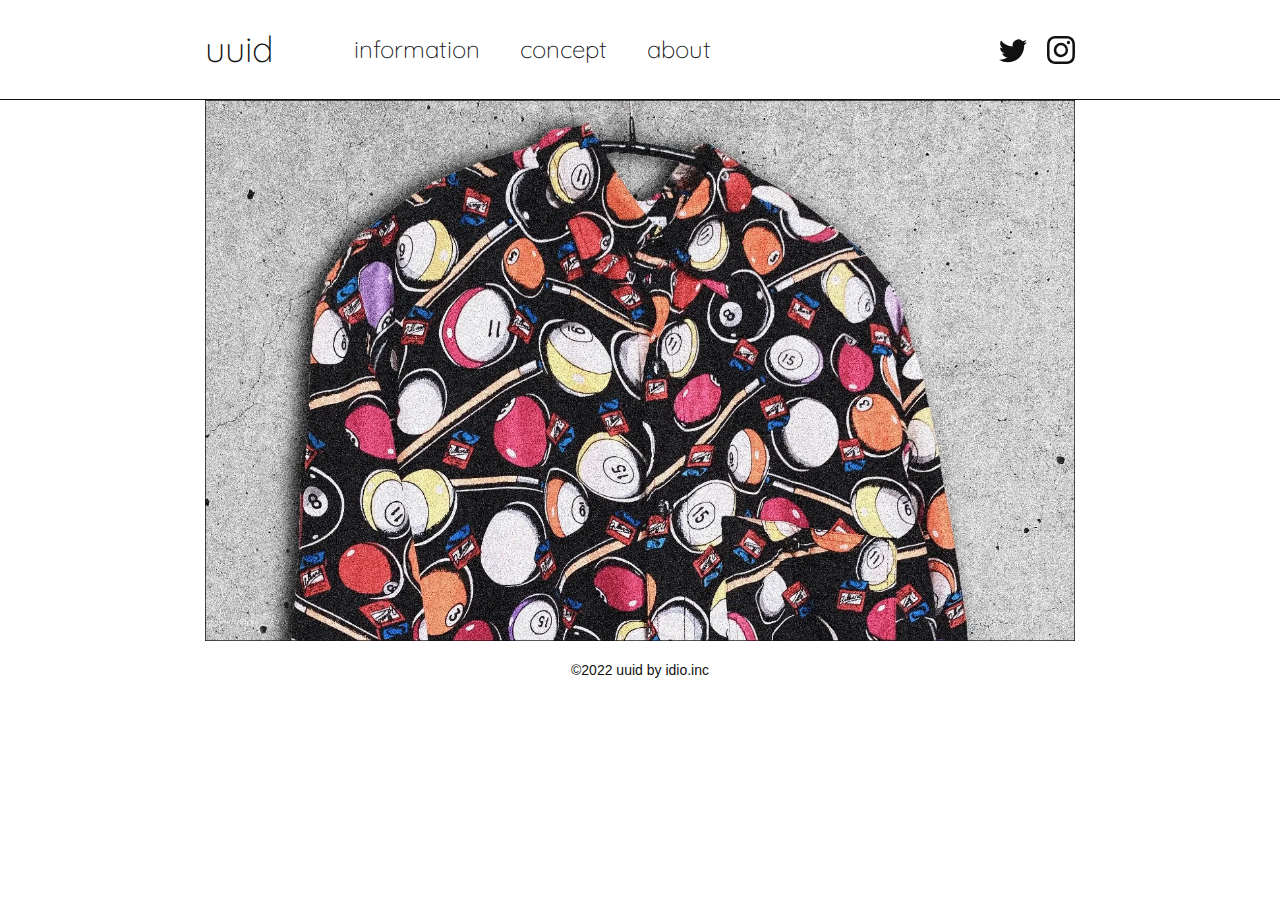
==== index.html @ 2e86b6e6 "Add files via upload" ====
<!DOCTYPE html>
<html>
  <head>
    <meta charset="utf-8">
    <meta http-equiv="X-UA-Compatible" content="IE=edge">
    <meta name="viewport" content="width=device-width,initial-scale=1">
    <meta name="robots" content="noindex,nofollow">
    <link rel="preconnect" href="https://fonts.googleapis.com">
    <link rel="preconnect" href="https://fonts.gstatic.com" crossorigin>
    <link href="https://fonts.googleapis.com/css2?family=Quicksand:wght@300&display=swap" rel="stylesheet">
    <link rel="stylesheet" href="css/destyle.css">
    <link rel="stylesheet" href="css/style.css">
    <title>uuid</title>
  </head>
  <body id="index">
    <header>
      <div id="header">
        <div class="left">
          <h1>
            <a href="/">uuid</a>
          </h1>
          <nav id="nav">
            <ul>
              <li><a href="info.html">information</a></li>
              <li><a href="concept.html">concept</a></li>
              <li><a href="about.html">about</a></li>
            </ul>
          </nav>
        </div>
        <div class="right">
          <a href="" class="twitter">
            <svg xmlns="http://www.w3.org/2000/svg" width="28" height="28" fill="currentColor" class="bi bi-twitter" viewBox="0 0 16 16">
              <path d="M5.026 15c6.038 0 9.341-5.003 9.341-9.334 0-.14 0-.282-.006-.422A6.685 6.685 0 0 0 16 3.542a6.658 6.658 0 0 1-1.889.518 3.301 3.301 0 0 0 1.447-1.817 6.533 6.533 0 0 1-2.087.793A3.286 3.286 0 0 0 7.875 6.03a9.325 9.325 0 0 1-6.767-3.429 3.289 3.289 0 0 0 1.018 4.382A3.323 3.323 0 0 1 .64 6.575v.045a3.288 3.288 0 0 0 2.632 3.218 3.203 3.203 0 0 1-.865.115 3.23 3.23 0 0 1-.614-.057 3.283 3.283 0 0 0 3.067 2.277A6.588 6.588 0 0 1 .78 13.58a6.32 6.32 0 0 1-.78-.045A9.344 9.344 0 0 0 5.026 15z"/>
            </svg>
          </a>
          <a href="" class="instagram">
            <svg xmlns="http://www.w3.org/2000/svg" width="28" height="28" fill="currentColor" class="bi bi-instagram" viewBox="0 0 16 16">
              <path d="M8 0C5.829 0 5.556.01 4.703.048 3.85.088 3.269.222 2.76.42a3.917 3.917 0 0 0-1.417.923A3.927 3.927 0 0 0 .42 2.76C.222 3.268.087 3.85.048 4.7.01 5.555 0 5.827 0 8.001c0 2.172.01 2.444.048 3.297.04.852.174 1.433.372 1.942.205.526.478.972.923 1.417.444.445.89.719 1.416.923.51.198 1.09.333 1.942.372C5.555 15.99 5.827 16 8 16s2.444-.01 3.298-.048c.851-.04 1.434-.174 1.943-.372a3.916 3.916 0 0 0 1.416-.923c.445-.445.718-.891.923-1.417.197-.509.332-1.09.372-1.942C15.99 10.445 16 10.173 16 8s-.01-2.445-.048-3.299c-.04-.851-.175-1.433-.372-1.941a3.926 3.926 0 0 0-.923-1.417A3.911 3.911 0 0 0 13.24.42c-.51-.198-1.092-.333-1.943-.372C10.443.01 10.172 0 7.998 0h.003zm-.717 1.442h.718c2.136 0 2.389.007 3.232.046.78.035 1.204.166 1.486.275.373.145.64.319.92.599.28.28.453.546.598.92.11.281.24.705.275 1.485.039.843.047 1.096.047 3.231s-.008 2.389-.047 3.232c-.035.78-.166 1.203-.275 1.485a2.47 2.47 0 0 1-.599.919c-.28.28-.546.453-.92.598-.28.11-.704.24-1.485.276-.843.038-1.096.047-3.232.047s-2.39-.009-3.233-.047c-.78-.036-1.203-.166-1.485-.276a2.478 2.478 0 0 1-.92-.598 2.48 2.48 0 0 1-.6-.92c-.109-.281-.24-.705-.275-1.485-.038-.843-.046-1.096-.046-3.233 0-2.136.008-2.388.046-3.231.036-.78.166-1.204.276-1.486.145-.373.319-.64.599-.92.28-.28.546-.453.92-.598.282-.11.705-.24 1.485-.276.738-.034 1.024-.044 2.515-.045v.002zm4.988 1.328a.96.96 0 1 0 0 1.92.96.96 0 0 0 0-1.92zm-4.27 1.122a4.109 4.109 0 1 0 0 8.217 4.109 4.109 0 0 0 0-8.217zm0 1.441a2.667 2.667 0 1 1 0 5.334 2.667 2.667 0 0 1 0-5.334z"/>
            </svg>
          </a>
          <div id="btn">
            <span class="line" id="top"></span>
            <span class="line" id="middle"></span>
            <span class="line" id="bottom"></span>
          </div>
        </div>
      </div>
    </header>
    <main>
      <div class="photograph">
        <img src="img/top.webp" alt="uuid 2022 spring summer collection" class="pc">
        <img src="img/top_sp.webp" alt="uuid 2022 spring summer collection" class="sp">
      </div>
    </main>
    <footer>
      <p>©2022 uuid by idio.inc</p>
    </footer>
    <script src="js/menu.js"></script>
  </body>
</html>
---- css/destyle.css ----
/*! destyle.css v3.0.2 | MIT License | https://github.com/nicolas-cusan/destyle.css */

/* Reset box-model and set borders */
/* ============================================ */

*,
::before,
::after {
  box-sizing: border-box;
  border-style: solid;
  border-width: 0;
}

/* Document */
/* ============================================ */

/**
 * 1. Correct the line height in all browsers.
 * 2. Prevent adjustments of font size after orientation changes in iOS.
 * 3. Remove gray overlay on links for iOS.
 */

html {
  line-height: 1.15; /* 1 */
  -webkit-text-size-adjust: 100%; /* 2 */
  -webkit-tap-highlight-color: transparent; /* 3*/
}

/* Sections */
/* ============================================ */

/**
 * Remove the margin in all browsers.
 */

body {
  margin: 0;
}

/**
 * Render the `main` element consistently in IE.
 */

main {
  display: block;
}

/* Vertical rhythm */
/* ============================================ */

p,
table,
blockquote,
address,
pre,
iframe,
form,
figure,
dl {
  margin: 0;
}

/* Headings */
/* ============================================ */

h1,
h2,
h3,
h4,
h5,
h6 {
  font-size: inherit;
  font-weight: inherit;
  margin: 0;
}

/* Lists (enumeration) */
/* ============================================ */

ul,
ol {
  margin: 0;
  padding: 0;
  list-style: none;
}

/* Lists (definition) */
/* ============================================ */

dt {
  font-weight: bold;
}

dd {
  margin-left: 0;
}

/* Grouping content */
/* ============================================ */

/**
 * 1. Add the correct box sizing in Firefox.
 * 2. Show the overflow in Edge and IE.
 */

hr {
  box-sizing: content-box; /* 1 */
  height: 0; /* 1 */
  overflow: visible; /* 2 */
  border-top-width: 1px;
  margin: 0;
  clear: both;
  color: inherit;
}

/**
 * 1. Correct the inheritance and scaling of font size in all browsers.
 * 2. Correct the odd `em` font sizing in all browsers.
 */

pre {
  font-family: monospace, monospace; /* 1 */
  font-size: inherit; /* 2 */
}

address {
  font-style: inherit;
}

/* Text-level semantics */
/* ============================================ */

/**
 * Remove the gray background on active links in IE 10.
 */

a {
  background-color: transparent;
  text-decoration: none;
  color: inherit;
}

/**
 * 1. Remove the bottom border in Chrome 57-
 * 2. Add the correct text decoration in Chrome, Edge, IE, Opera, and Safari.
 */

abbr[title] {
  text-decoration: underline dotted; /* 2 */
}

/**
 * Add the correct font weight in Chrome, Edge, and Safari.
 */

b,
strong {
  font-weight: bolder;
}

/**
 * 1. Correct the inheritance and scaling of font size in all browsers.
 * 2. Correct the odd `em` font sizing in all browsers.
 */

code,
kbd,
samp {
  font-family: monospace, monospace; /* 1 */
  font-size: inherit; /* 2 */
}

/**
 * Add the correct font size in all browsers.
 */

small {
  font-size: 80%;
}

/**
 * Prevent `sub` and `sup` elements from affecting the line height in
 * all browsers.
 */

sub,
sup {
  font-size: 75%;
  line-height: 0;
  position: relative;
  vertical-align: baseline;
}

sub {
  bottom: -0.25em;
}

sup {
  top: -0.5em;
}

/* Replaced content */
/* ============================================ */

/**
 * Prevent vertical alignment issues.
 */

svg,
img,
embed,
object,
iframe {
  vertical-align: bottom;
}

/* Forms */
/* ============================================ */

/**
 * Reset form fields to make them styleable.
 * 1. Make form elements stylable across systems iOS especially.
 * 2. Inherit text-transform from parent.
 */

button,
input,
optgroup,
select,
textarea {
  -webkit-appearance: none; /* 1 */
  appearance: none;
  vertical-align: middle;
  color: inherit;
  font: inherit;
  background: transparent;
  padding: 0;
  margin: 0;
  border-radius: 0;
  text-align: inherit;
  text-transform: inherit; /* 2 */
}

/**
 * Reset radio and checkbox appearance to preserve their look in iOS.
 */

[type="checkbox"] {
  -webkit-appearance: checkbox;
  appearance: checkbox;
}

[type="radio"] {
  -webkit-appearance: radio;
  appearance: radio;
}

/**
 * Correct cursors for clickable elements.
 */

button,
[type="button"],
[type="reset"],
[type="submit"] {
  cursor: pointer;
}

button:disabled,
[type="button"]:disabled,
[type="reset"]:disabled,
[type="submit"]:disabled {
  cursor: default;
}

/**
 * Improve outlines for Firefox and unify style with input elements & buttons.
 */

:-moz-focusring {
  outline: auto;
}

select:disabled {
  opacity: inherit;
}

/**
 * Remove padding
 */

option {
  padding: 0;
}

/**
 * Reset to invisible
 */

fieldset {
  margin: 0;
  padding: 0;
  min-width: 0;
}

legend {
  padding: 0;
}

/**
 * Add the correct vertical alignment in Chrome, Firefox, and Opera.
 */

progress {
  vertical-align: baseline;
}

/**
 * Remove the default vertical scrollbar in IE 10+.
 */

textarea {
  overflow: auto;
}

/**
 * Correct the cursor style of increment and decrement buttons in Chrome.
 */

[type="number"]::-webkit-inner-spin-button,
[type="number"]::-webkit-outer-spin-button {
  height: auto;
}

/**
 * 1. Correct the outline style in Safari.
 */

[type="search"] {
  outline-offset: -2px; /* 1 */
}

/**
 * Remove the inner padding in Chrome and Safari on macOS.
 */

[type="search"]::-webkit-search-decoration {
  -webkit-appearance: none;
}

/**
 * 1. Correct the inability to style clickable types in iOS and Safari.
 * 2. Fix font inheritance.
 */

::-webkit-file-upload-button {
  -webkit-appearance: button; /* 1 */
  font: inherit; /* 2 */
}

/**
 * Clickable labels
 */

label[for] {
  cursor: pointer;
}

/* Interactive */
/* ============================================ */

/*
 * Add the correct display in Edge, IE 10+, and Firefox.
 */

details {
  display: block;
}

/*
 * Add the correct display in all browsers.
 */

summary {
  display: list-item;
}

/*
 * Remove outline for editable content.
 */

[contenteditable]:focus {
  outline: auto;
}

/* Tables */
/* ============================================ */

/**
1. Correct table border color inheritance in all Chrome and Safari.
*/

table {
  border-color: inherit; /* 1 */
  border-collapse: collapse;
}

caption {
  text-align: left;
}

td,
th {
  vertical-align: top;
  padding: 0;
}

th {
  text-align: left;
  font-weight: bold;
}
---- css/style.css ----
@charset "utf-8";

/* 基本設定　*/

body {
  color: #111;
  background-color: #fff;
  font-weight: 300;
  line-height: 1.8;
  font-family: "游ゴシック Medium", "Yu Gothic Medium", "游ゴシック体", "YuGothic", "ヒラギノ角ゴ ProN W3", "Hiragino Kaku Gothic ProN", "メイリオ", "Meiryo", "verdana", sans-serif;
}

a {
  color: #111;
  text-decoration: none;
}

a:hover {
  opacity: 0.5;
  transition: .7s;
}

ul {
  list-style: none;
  font-size: 14px;
}

h2 {
  font-size: 28px;
  margin-bottom: 20px;
}

h3 {
  font-size: 16px;
  margin-bottom: 20px;
}

p {
  font-size: 14px;
}

section {
  margin-top: 40px;
}

section:last-of-type {
  margin-bottom: 40px;
}

/* 表示切替 */

.sp {
  display: none;
}

#btn {
  display: none;
}

/* header */

header {
  height: 100px;
  border-bottom: 1px solid #111;
  background-color: rgba(255, 255, 255, 0.8);
  position: sticky;
  top: 0;
  z-index: 10;
}

#header {
  margin: 0 16%;
  height: 100%;
  display: flex;
  justify-content: space-between;
}

#header h1 {
  font-family: 'Quicksand', sans-serif;
  font-weight: 300;
  font-size: 36px;
  margin-right: 80px;
}

.left {
  display: flex;
  align-items: center;
}

nav ul {
  display: flex;
}

nav li {
  font-family: 'Quicksand', sans-serif;
  font-weight: 300;
  font-size: 24px;
  margin-right: 40px;
}

.right {
  display: flex;
  align-items: center;
}

#header .instagram {
  margin-left: 20px;
}

/* main */

main {
  margin: 0 16%;
}

main img {
  max-width: 100%;
}

/* footer */

footer {
  height: 59px;
  display: flex;
  justify-content: center;
  align-items: center;
}

/* index */

/* info */

#info section span {
  color: #f00000;
  margin-left: 1em;
}

/* concept */

/* about */

#about section {
  display: flex;
  gap: 40px;
}

/* table */

table {
  max-width: 600px;
  width: 100%;
}

th,td {
  font-size: 14px;
  font-weight: 300;
}

th {
  width: 35%;
  padding: 2px 0;
  position: relative;
}

/* table border */

th span {
  background-color: #fff;
  padding-right: 4px;
}

th::after {
  content: '';
  height: 1px;
  border-bottom: 1px #111 solid;
  width: 100%;
  position: absolute;
  top: 14px;
  right: 0;
  z-index: -1;
}

/* border end */

td {
  width: 65%;
  padding: 2px 0 2px 4px;
}

td span {
  margin-left: 1em;
}

@media screen and (max-width:1024px) {

  /* header */

  #header {
    margin: 0 4%;
  }

  #header svg {
    width: 20px;
  }
  
  #header h1 {
    font-size: 28px;
    margin-right: 32px;
  }

  /* menu */
  
  nav {
    height: 100%;
    width: 100%;
    position: fixed;
    top: -100%;
    left: 0;
    z-index: 999;
    background-color: #fff;
    transition: .8s;
    opacity: 0;
  }

  nav ul {
    height: 100%;
    justify-content: space-evenly;
    flex-direction: column;
    align-items: center;
  }

  nav li {
    font-size: 20px;
    margin: 0;
  }
  
  .right {
    display: flex;
    align-items: center;
  }
  
  #header .instagram {
    margin-left: 10px;
  }

  /* menu button */

  #btn {
    display: block;
    width: 20px;
    height: 20px;
    margin: 0 16% 0 10px;
    position: relative;
    cursor: pointer;
    z-index: 1000;
  }

  #btn:hover {
    opacity: 0.5;
    transition: .5s;
  }

  .line {
    width: 20px;
    height: 2px;
    background: #111;
    position: absolute;
    transition: .8s;
  }

  #top {
    top: 20%;
  }

  #middle {
    top: 50%;
    opacity: 0;
  }

  #bottom {
    bottom: 20%;
  }

  /* button animation */

  .topRotate {
    top: 0;
    transform: translateY(5px) rotate(405deg);
  }

  .bottomRotate {
    bottom: 0;
    transform: translateY(-5px) rotate(-405deg);
  }

  .show {
    transform: translateY(100%);
    opacity: 1;
  }
  
  /* main */
  
  main {
    margin: 0 4%;
  }

}

@media screen and (max-width:599px) {

  /* 表示切替 */

  .pc {
    display: none;
    transition: .5s;
  }

  .sp {
    display: block;
    transition: .5s;
  }
  
  /* menu */

  nav {
    top: 0;
    left: auto;
    right: -100%;
  }

  /* button */
  
  #btn {
    margin-right: 0;
  }

  .show {
    transform: translateX(-100%);
  }
  
  /* main */

  section {
    margin-top: 20px;
  }

  section:last-of-type {
    margin-bottom: 20px;
  }

  h3 {
    font-size: 14px;
  }

  p {
    font-size: 12px;
  }
  
  /* footer */

  /* index */

  #index main {
    margin: 0;
  }

  /* info */



  /* about */

  #about section {
    flex-direction: column;
    gap: 0;
  }

  th,td {
    font-size: 12px;
  }

}
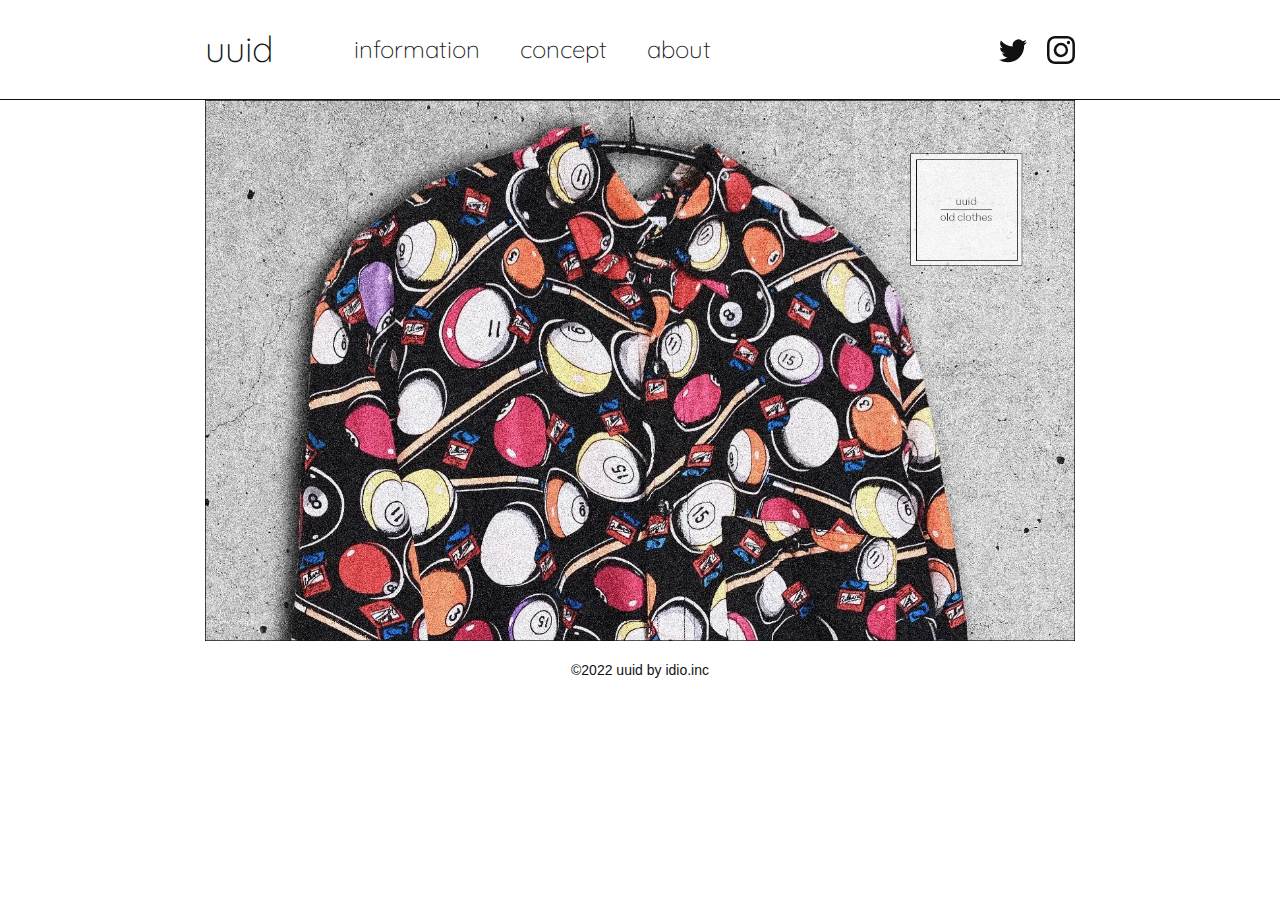
==== commit 53754d9d: "Add files via upload" ====
--- a/index.html
+++ b/index.html
@@ -17,7 +17,7 @@
       <div id="header">
         <div class="left">
           <h1>
-            <a href="/">uuid</a>
+            <a href="../uuid">uuid</a>
           </h1>
           <nav id="nav">
             <ul>
@@ -48,8 +48,10 @@
     </header>
     <main>
       <div class="photograph">
-        <img src="img/top.webp" alt="uuid 2022 spring summer collection" class="pc">
-        <img src="img/top_sp.webp" alt="uuid 2022 spring summer collection" class="sp">
+        <img src="img/top.webp" alt="uuid cover" class="pc slide01">
+        <img src="img/slide.webp" alt="uuid cover" class="pc slide02">
+        <img src="img/top_sp.webp" alt="uuid cover" class="sp slide01">
+        <img src="img/slide_sp.webp" alt="uuid cover" class="sp slide02">
       </div>
     </main>
     <footer>
--- a/css/style.css
+++ b/css/style.css
@@ -127,6 +127,56 @@
 }
 
 /* index */
+
+.photograph {
+  position: relative;
+}
+
+.slide01 {
+  opacity: 1;
+  animation: slide01 12s infinite;
+  animation-delay: 2s;
+}
+
+@keyframes slide01 {
+
+  0% {
+    opacity: 1;
+  }
+
+  50% {
+    opacity: 0;
+  }
+
+  100% {
+    opacity: 1;
+  }
+}
+
+.slide02 {
+  position: absolute;
+  top: 0;
+  left: 0;
+  z-index: 2;
+  opacity: 0;
+  animation: slide02 12s infinite;
+  animation-delay: 2s;
+}
+
+@keyframes slide02 {
+
+  0% {
+    opacity: 0;
+  }
+
+  50% {
+    opacity: 1;
+  }
+
+  100% {
+    opacity: 0;
+  }
+}
 
 /* info */
 
@@ -366,7 +416,9 @@
 
   /* info */
 
-
+  #info main li {
+    font-size: 12px;
+  }
 
   /* about */
 
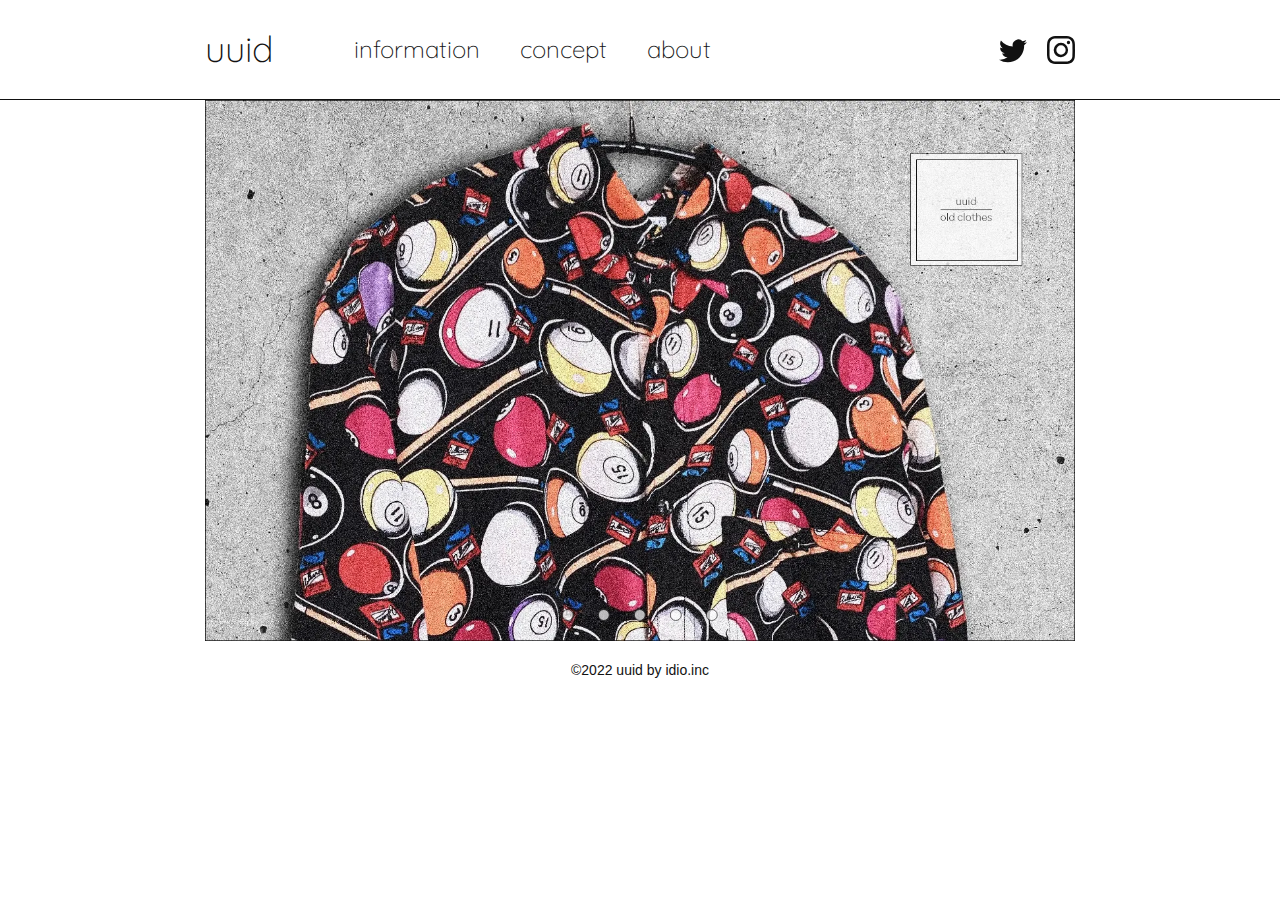
==== commit b9a9af11: "Add files via upload" ====
--- a/index.html
+++ b/index.html
@@ -17,13 +17,13 @@
       <div id="header">
         <div class="left">
           <h1>
-            <a href="../uuid">uuid</a>
+            <a href="../uuid/">uuid</a>
           </h1>
           <nav id="nav">
             <ul>
-              <li><a href="info.html">information</a></li>
-              <li><a href="concept.html">concept</a></li>
-              <li><a href="about.html">about</a></li>
+              <li><a href="../uuid/info/">information</a></li>
+              <li><a href="../uuid/concept/">concept</a></li>
+              <li><a href="../uuid/about/">about</a></li>
             </ul>
           </nav>
         </div>
@@ -52,6 +52,13 @@
         <img src="img/slide.webp" alt="uuid cover" class="pc slide02">
         <img src="img/top_sp.webp" alt="uuid cover" class="sp slide01">
         <img src="img/slide_sp.webp" alt="uuid cover" class="sp slide02">
+        <div class="slider_btn">
+          <span id="slideBtn01" class="slideBtn"></span>
+          <span id="slideBtn02" class="slideBtn"></span>
+          <span id="slideBtn03" class="slideBtn"></span>
+          <span id="slideBtn04" class="slideBtn"></span>
+          <span id="slideBtn05" class="slideBtn"></span>
+        </div>
       </div>
     </main>
     <footer>
--- a/css/style.css
+++ b/css/style.css
@@ -26,7 +26,8 @@
 }
 
 h2 {
-  font-size: 28px;
+  font-size: 8vw;
+  line-height: 1.5;
   margin-bottom: 20px;
 }
 
@@ -159,6 +160,7 @@
   left: 0;
   z-index: 2;
   opacity: 0;
+  visibility: hidden;
   animation: slide02 12s infinite;
   animation-delay: 2s;
 }
@@ -169,13 +171,47 @@
     opacity: 0;
   }
 
+  25% {
+    visibility: visible;
+  }
+
   50% {
     opacity: 1;
   }
 
   100% {
     opacity: 0;
-  }
+    visibility: hidden;
+  }
+}
+
+/* slider */
+
+.slider_btn {
+  display: flex;
+  position: absolute;
+  z-index: 10;
+  bottom: 0;
+  left: 50%;
+  transform: translateX(-50%);
+  justify-content: center;
+  gap: 24px;
+  margin-bottom: 20px;
+  width: 100%;
+}
+
+.slideBtn {
+  width: 12px;
+  height: 12px;
+  border: 1px solid #333;
+  background: #fff;
+  opacity: 0.7;
+  border-radius: 50%;
+  cursor: pointer;
+}
+
+.slideBtn:hover {
+  opacity: 0.2;
 }
 
 /* info */
@@ -187,17 +223,33 @@
 
 /* concept */
 
+#concept h2 {
+  font-size: 10vw;
+  text-align: center;
+  font-family: 'Quicksand', sans-serif;
+}
+
+#concept h3 {
+  font-size: 3.6vw;
+  text-align: center;
+  font-family: 'Quicksand', sans-serif;
+}
+
+#concept p {
+  text-align: center;
+}
+
 /* about */
 
 #about section {
   display: flex;
-  gap: 40px;
+  gap: 72px;
 }
 
 /* table */
 
 table {
-  max-width: 600px;
+  max-width: 500px;
   width: 100%;
 }
 
@@ -354,6 +406,19 @@
     margin: 0 4%;
   }
 
+  /* concept */
+
+  #concept h3 {
+    font-size: 4.7vw;
+  }
+
+  /* about */
+
+  #about section {
+    flex-direction: column;
+    gap: 0;
+  }
+
 }
 
 @media screen and (max-width:599px) {
@@ -422,11 +487,6 @@
 
   /* about */
 
-  #about section {
-    flex-direction: column;
-    gap: 0;
-  }
-
   th,td {
     font-size: 12px;
   }
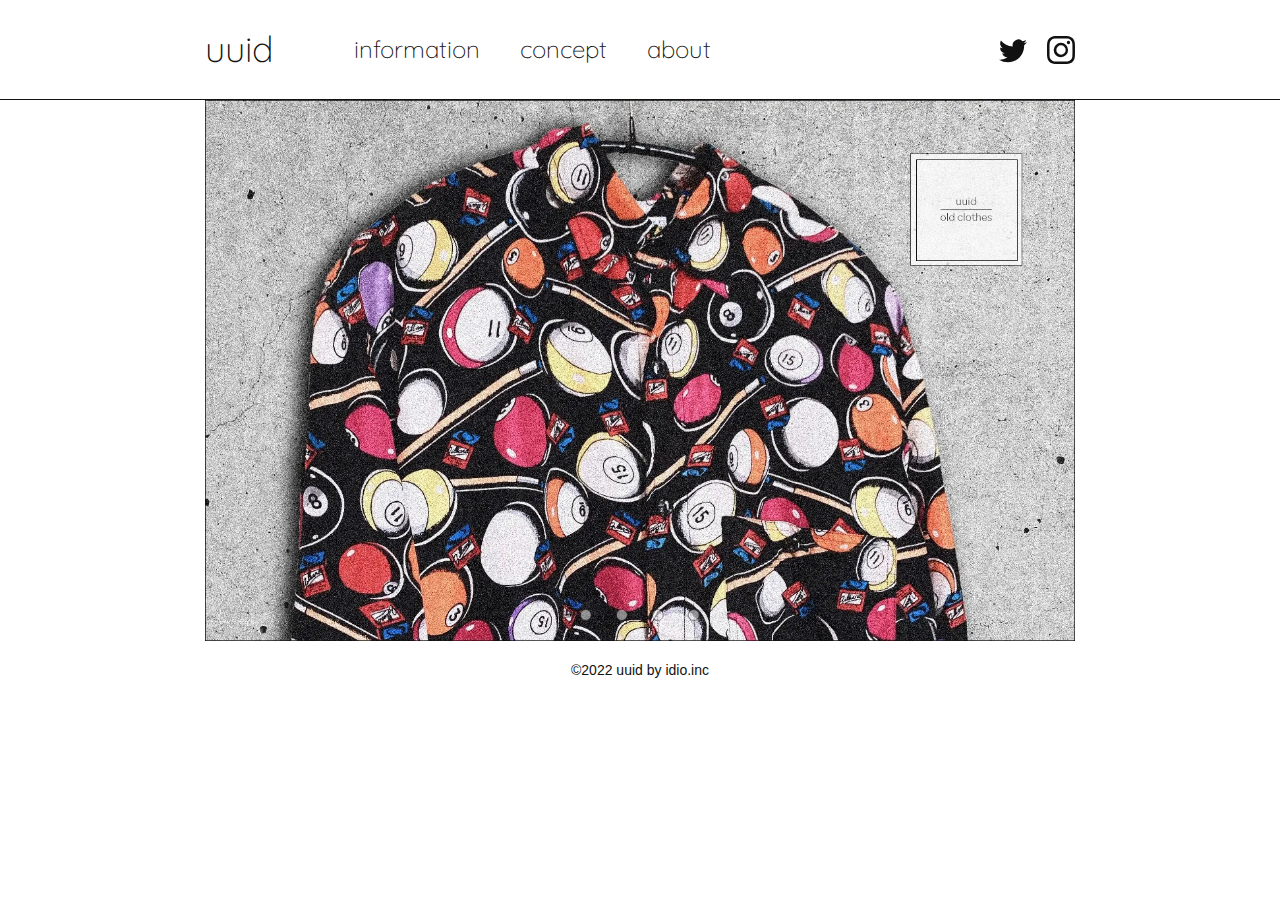
==== commit 65343c17: "Add files via upload" ====
--- a/index.html
+++ b/index.html
@@ -48,16 +48,21 @@
     </header>
     <main>
       <div class="photograph">
-        <img src="img/top.webp" alt="uuid cover" class="pc slide01">
-        <img src="img/slide.webp" alt="uuid cover" class="pc slide02">
-        <img src="img/top_sp.webp" alt="uuid cover" class="sp slide01">
-        <img src="img/slide_sp.webp" alt="uuid cover" class="sp slide02">
+        <ul>
+          <li><img src="img/slide01.webp" alt="uuid cover" class="pc slide01 slidePhoto"></li>
+          <li><img src="img/slide02.webp" alt="uuid cover" class="pc slide02 slidePhoto"></li>
+          <li><img src="img/slide03.webp" alt="uuid cover" class="pc slide03 slidePhoto"></li>
+          <li><img src="img/slide04.webp" alt="uuid cover" class="pc slide04 slidePhoto"></li>
+          <li><img src="img/slide01_sp.webp" alt="uuid cover" class="sp slide01 slidePhoto"></li>
+          <li><img src="img/slide02_sp.webp" alt="uuid cover" class="sp slide02 slidePhoto"></li>
+          <li><img src="img/slide03_sp.webp" alt="uuid cover" class="sp slide03 slidePhoto"></li>
+          <li><img src="img/slide04_sp.webp" alt="uuid cover" class="sp slide04 slidePhoto"></li>
+        </ul>
         <div class="slider_btn">
           <span id="slideBtn01" class="slideBtn"></span>
           <span id="slideBtn02" class="slideBtn"></span>
           <span id="slideBtn03" class="slideBtn"></span>
           <span id="slideBtn04" class="slideBtn"></span>
-          <span id="slideBtn05" class="slideBtn"></span>
         </div>
       </div>
     </main>
@@ -65,5 +70,6 @@
       <p>©2022 uuid by idio.inc</p>
     </footer>
     <script src="js/menu.js"></script>
+    <script src="js/photograph.js"></script>
   </body>
 </html>--- a/css/style.css
+++ b/css/style.css
@@ -185,6 +185,20 @@
   }
 }
 
+.slide03 {
+  position: absolute;
+  top: 0;
+  left: 0;
+  visibility: hidden;
+}
+
+.slide04 {
+  position: absolute;
+  top: 0;
+  left: 0;
+  visibility: hidden;
+}
+
 /* slider */
 
 .slider_btn {
@@ -205,13 +219,17 @@
   height: 12px;
   border: 1px solid #333;
   background: #fff;
-  opacity: 0.7;
+  opacity: 0.5;
   border-radius: 50%;
   cursor: pointer;
 }
 
 .slideBtn:hover {
   opacity: 0.2;
+}
+
+.click {
+  opacity: 1;
 }
 
 /* info */
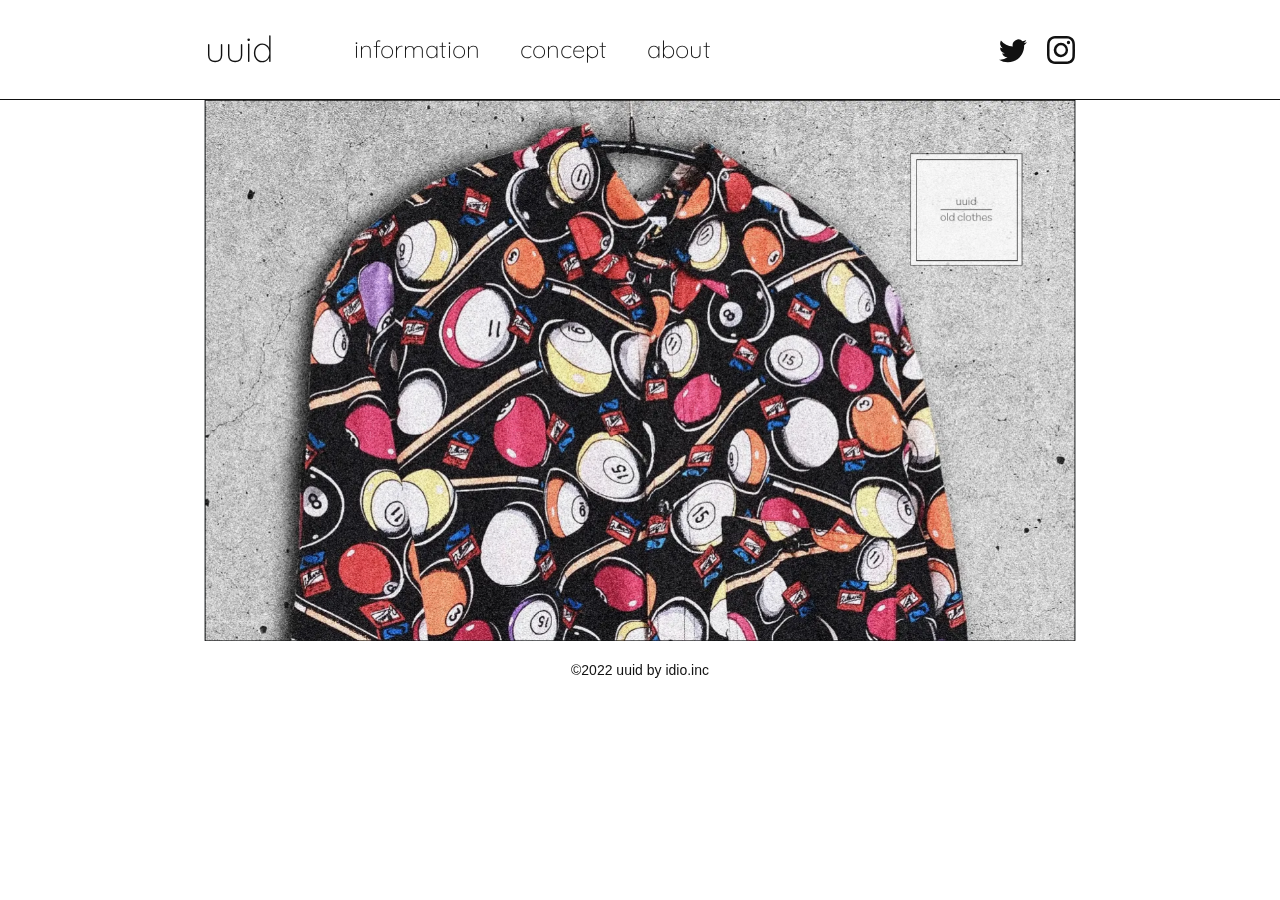
==== commit 0e9d651b: "Add files via upload" ====
--- a/index.html
+++ b/index.html
@@ -47,23 +47,17 @@
       </div>
     </header>
     <main>
-      <div class="photograph">
+      <div id="photograph">
         <ul>
-          <li><img src="img/slide01.webp" alt="uuid cover" class="pc slide01 slidePhoto"></li>
-          <li><img src="img/slide02.webp" alt="uuid cover" class="pc slide02 slidePhoto"></li>
-          <li><img src="img/slide03.webp" alt="uuid cover" class="pc slide03 slidePhoto"></li>
-          <li><img src="img/slide04.webp" alt="uuid cover" class="pc slide04 slidePhoto"></li>
-          <li><img src="img/slide01_sp.webp" alt="uuid cover" class="sp slide01 slidePhoto"></li>
-          <li><img src="img/slide02_sp.webp" alt="uuid cover" class="sp slide02 slidePhoto"></li>
-          <li><img src="img/slide03_sp.webp" alt="uuid cover" class="sp slide03 slidePhoto"></li>
-          <li><img src="img/slide04_sp.webp" alt="uuid cover" class="sp slide04 slidePhoto"></li>
+          <li><img src="img/slide01.webp" alt="uuid cover" class="pc slide01" id="slide01"></li>
+          <li><img src="img/slide02.webp" alt="uuid cover" class="pc slide02" id="slide02"></li>
+          <li><img src="img/slide03.webp" alt="uuid cover" class="pc slide03" id="slide03"></li>
+          <li><img src="img/slide04.webp" alt="uuid cover" class="pc slide04" id="slide04"></li>
+          <li><img src="img/slide01_sp.webp" alt="uuid cover" class="sp slide01" id="slideSp01"></li>
+          <li><img src="img/slide02_sp.webp" alt="uuid cover" class="sp slide02" id="slideSp02"></li>
+          <li><img src="img/slide03_sp.webp" alt="uuid cover" class="sp slide03" id="slideSp03"></li>
+          <li><img src="img/slide04_sp.webp" alt="uuid cover" class="sp slide04" id="slideSp04"></li>
         </ul>
-        <div class="slider_btn">
-          <span id="slideBtn01" class="slideBtn"></span>
-          <span id="slideBtn02" class="slideBtn"></span>
-          <span id="slideBtn03" class="slideBtn"></span>
-          <span id="slideBtn04" class="slideBtn"></span>
-        </div>
       </div>
     </main>
     <footer>
--- a/css/style.css
+++ b/css/style.css
@@ -129,107 +129,31 @@
 
 /* index */
 
-.photograph {
+/* slider photo */
+
+#photograph {
   position: relative;
-}
-
-.slide01 {
-  opacity: 1;
-  animation: slide01 12s infinite;
-  animation-delay: 2s;
-}
-
-@keyframes slide01 {
-
-  0% {
-    opacity: 1;
-  }
-
-  50% {
-    opacity: 0;
-  }
-
-  100% {
-    opacity: 1;
-  }
 }
 
 .slide02 {
   position: absolute;
   top: 0;
   left: 0;
-  z-index: 2;
-  opacity: 0;
-  visibility: hidden;
-  animation: slide02 12s infinite;
-  animation-delay: 2s;
-}
-
-@keyframes slide02 {
-
-  0% {
-    opacity: 0;
-  }
-
-  25% {
-    visibility: visible;
-  }
-
-  50% {
-    opacity: 1;
-  }
-
-  100% {
-    opacity: 0;
-    visibility: hidden;
-  }
+  z-index: -1;
 }
 
 .slide03 {
   position: absolute;
   top: 0;
   left: 0;
-  visibility: hidden;
+  z-index: -1;
 }
 
 .slide04 {
   position: absolute;
   top: 0;
   left: 0;
-  visibility: hidden;
-}
-
-/* slider */
-
-.slider_btn {
-  display: flex;
-  position: absolute;
-  z-index: 10;
-  bottom: 0;
-  left: 50%;
-  transform: translateX(-50%);
-  justify-content: center;
-  gap: 24px;
-  margin-bottom: 20px;
-  width: 100%;
-}
-
-.slideBtn {
-  width: 12px;
-  height: 12px;
-  border: 1px solid #333;
-  background: #fff;
-  opacity: 0.5;
-  border-radius: 50%;
-  cursor: pointer;
-}
-
-.slideBtn:hover {
-  opacity: 0.2;
-}
-
-.click {
-  opacity: 1;
+  z-index: -1;
 }
 
 /* info */
